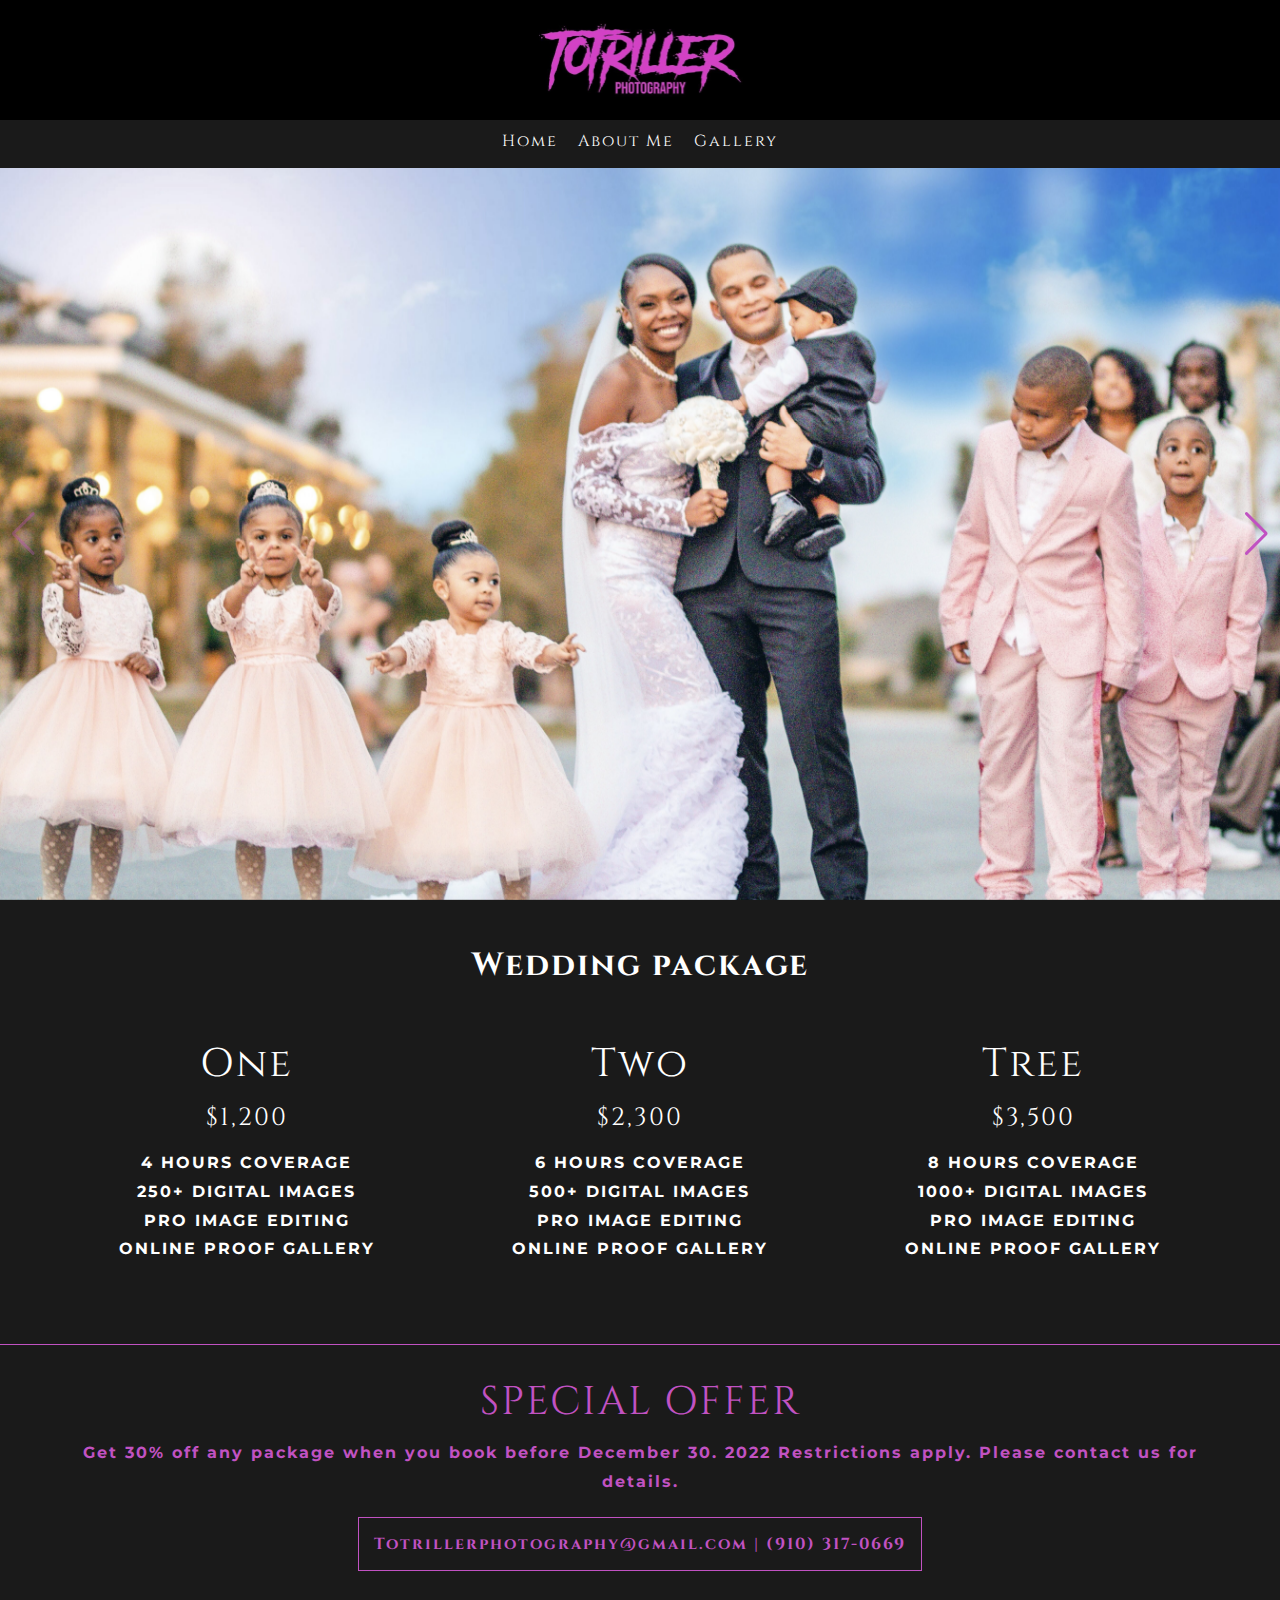
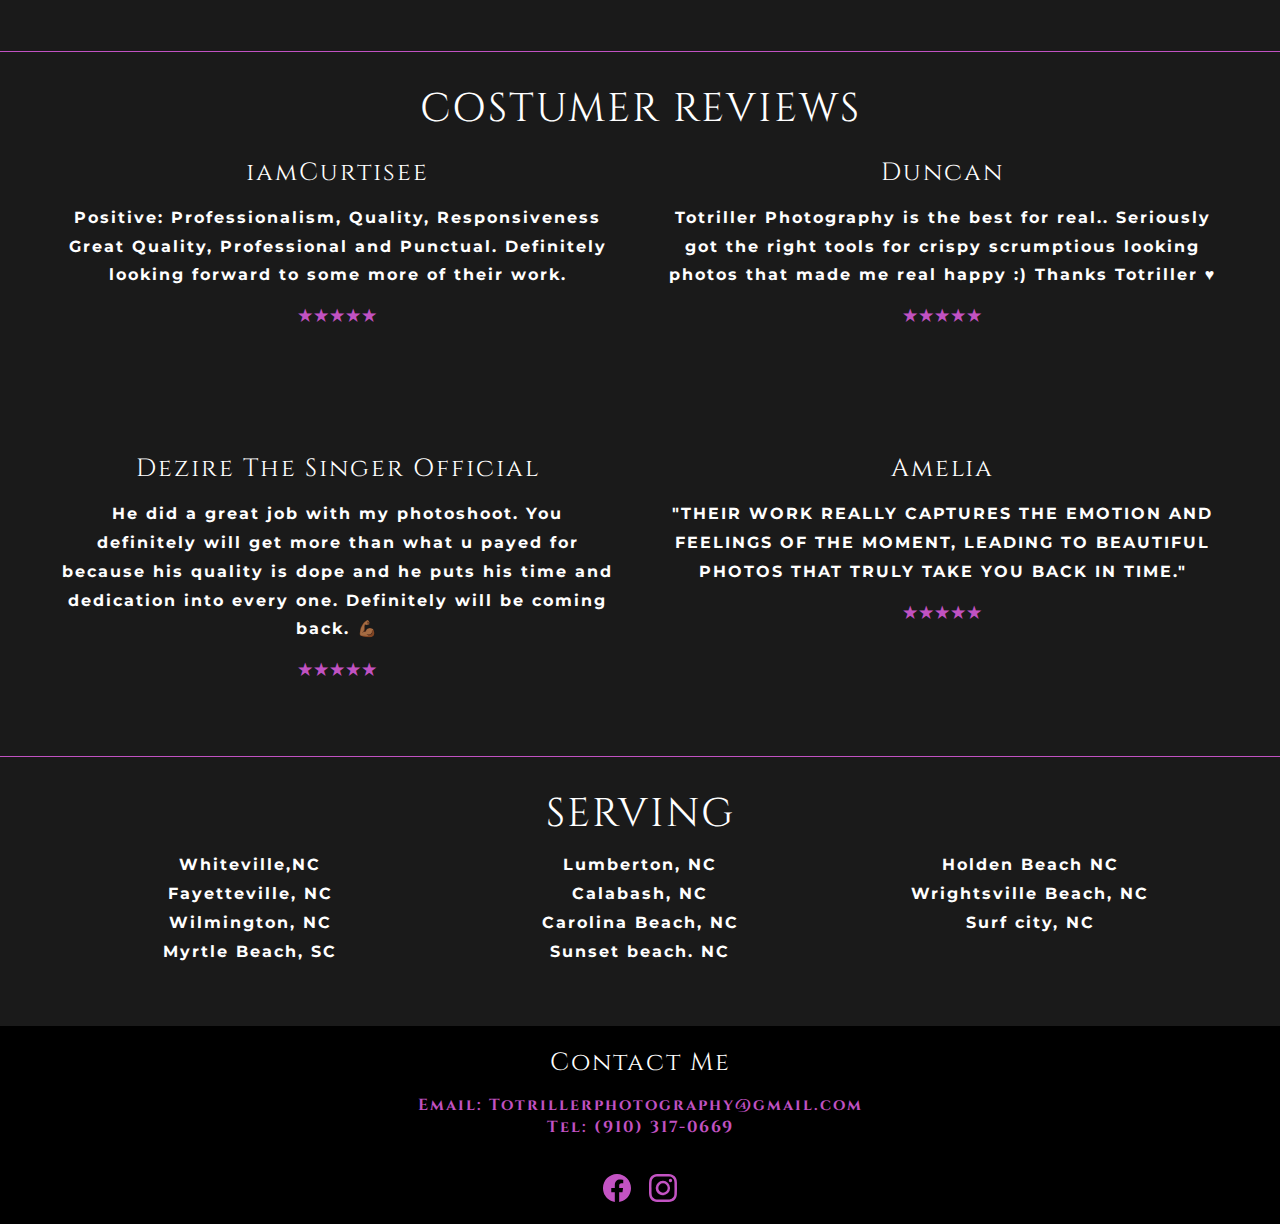
==== index.html @ 7f18cd04 "Update index.html" ====
<!DOCTYPE html>
<html lang="en">

<head>
    <meta charset="UTF-8">
    <meta http-equiv="X-UA-Compatible" content="IE=edge">
    <meta name="viewport" content="width=device-width, initial-scale=1.0">
    <title>Totriller Photography | Home</title>
    <link rel="stylesheet" href="css/style.css">
    <!-- Link Swiper's CSS -->
    <link rel="stylesheet" href="https://cdn.jsdelivr.net/npm/swiper/swiper-bundle.min.css" />
    <link rel="icon" href="images/favicon.ico">
	<!-- Hotjar Tracking Code for  -->
<script>
    (function(h,o,t,j,a,r){
        h.hj=h.hj||function(){(h.hj.q=h.hj.q||[]).push(arguments)};
        h._hjSettings={hjid:3244357,hjsv:6};
        a=o.getElementsByTagName('head')[0];
        r=o.createElement('script');r.async=1;
        r.src=t+h._hjSettings.hjid+j+h._hjSettings.hjsv;
        a.appendChild(r);
    })(window,document,'https://static.hotjar.com/c/hotjar-','.js?sv=');
</script>
</head>
	<!-- Google tag (gtag.js) -->
<script async src="https://www.googletagmanager.com/gtag/js?id=G-6SVFSNRZHZ"></script>
<script>
  window.dataLayer = window.dataLayer || [];
  function gtag(){dataLayer.push(arguments);}
  gtag('js', new Date());

  gtag('config', 'G-6SVFSNRZHZ');
</script>
<body>
    <header>
        <img src="images/logo.jpg" alt="">

    </header>
    <nav>
        <ul>
            <li><a href="index.html">Home</a></li>
            <li><a href="about.html">About Me</a></li>
            <li><a href="gallery.html">Gallery</a></li>
        </ul>
    </nav>

    <!-- Swiper -->
    <div class="swiper mySwiper">
        <div class="swiper-wrapper">
            <div class="swiper-slide bg6"></div>
            <div class="swiper-slide bg1"></div>
            <div class="swiper-slide bg2"></div>
            <div class="swiper-slide bg3"></div>
            <div class="swiper-slide bg4"></div>
            <div class="swiper-slide bg5"></div>
        
        </div>
        <div class="swiper-button-next"></div>
        <div class="swiper-button-prev"></div>
    </div>
    
    <!-- Swiper JS -->
    <script src="https://cdn.jsdelivr.net/npm/swiper/swiper-bundle.min.js"></script> <b>
	<br>
	<br>
	
	<center> <h1> Wedding package </center> </h1>
    
    <!-- Initialize Swiper -->
    <script>
        var swiper = new Swiper(".mySwiper", {
             navigation: {
                nextEl: ".swiper-button-next",
                prevEl: ".swiper-button-prev",
            }, autoplay: {
                delay: 3000,
                disableOnInteraction: false,
            }, effect: 'fade',
            fadeEffect: {
                crossFade: true
            },
        });
    </script>
    
    <div class="banner">

    </div>
    <div class="container">
        <div class="grid-prices">
            <div>
                <h2>One</h2>
                <h3>$1,200</h3>
                <p>4 Hours Coverage</p>
                <p>250+ Digital Images</p>
                <p>Pro image editing</p>
                <p>Online proof gallery</p>
            </div>

            <div>
                <h2>Two</h2>
                <h3>$2,300</h3>
                <p>6 Hours Coverage</p>
                <p>500+ Digital Images</p>
                <p>Pro image editing</p>
                <p>Online proof gallery</p>
            </div>

            <div>
                <h2>Tree</h2>
                <h3>$3,500</h3>
                <p>8 Hours Coverage</p>
                <p>1000+ Digital Images</p>
                <p>Pro image editing</p>
                <p>Online proof gallery</p>
            </div>
        </div>
    </div>
    <div class="container-full purple-border purple">
        <div class="container">
            <h2>SPECIAL OFFER</h2>

            <p>Get 30% off any package when you book before December 30. 2022 Restrictions apply. Please contact us for details.</p>

            <span><a href="mailto:Totrillerphotography@gmail.com">Totrillerphotography@gmail.com</a> | 
            <a href="tel:+19103170669">(910) 317-0669</a></span>
        </div>
    </div>

    <div class="container-full purple-border white">
        <div class="container">
        
            <h2>COSTUMER REVIEWS</h2>
        
            <div class="reviews">
                <div>
                    <h3>iamCurtisee</h3>
                    <p>Positive: Professionalism, Quality, Responsiveness
                        Great Quality, Professional and Punctual. Definitely looking forward to some more of their work.</p>
                    <span class="stars">★★★★★</span>
                </div>
        
                <div>
                    <h3>Duncan</h3>
                    <p>Totriller Photography is the best for real.. Seriously got the right tools for crispy scrumptious looking
                        photos that
                        made me real happy :) Thanks Totriller ♥</p>
                    <span class="stars">★★★★★</span>
                </div>
        
                <div>
                    <h3>Dezire The Singer Official</h3>
                    <p>He did a great job with my photoshoot. You definitely will get more than what u payed for because his
                        quality is dope
                        and he puts his time and dedication into every one. Definitely will be coming back. 💪🏾</p>
                    <span class="stars">★★★★★</span>
                </div>
        
                <div>
                    <h3>Amelia</h3>
                    <p>"THEIR WORK REALLY CAPTURES THE EMOTION AND FEELINGS OF THE MOMENT, LEADING TO BEAUTIFUL PHOTOS THAT
                        TRULY TAKE YOU BACK
                        IN TIME."</p>
                    <span class="stars">★★★★★</span>
                </div>
            </div>
        </div>
    </div>

    <div class="container-full purple-border white">
        <div class="container">
    
            <h2>SERVING</h2>
    
            <div class="serving">
                <div>                  
                    <p>Whiteville,NC</p>
                    <p>Fayetteville, NC</p>
                    <p>Wilmington, NC</p>
                    <p>Myrtle Beach, SC</p>
                </div>

                <div>
                    <p>Lumberton, NC</p>
                    <p>Calabash, NC</p>
                    <p>Carolina Beach, NC</p>
                    <p>Sunset beach. NC</p>
                </div>

                <div>
                    <p>Holden Beach NC</p>
                    <p>Wrightsville Beach, NC</p>
                    <p>Surf city, NC</p>
                </div>
    
               
            </div>
        </div>
    </div>

    <footer>
        <h3>Contact Me</h3>
        <a href="mailto:Totrillerphotography@gmail.com">Email: Totrillerphotography@gmail.com</a><br>
        <a href="tel:+19103170669">Tel: (910) 317-0669</a>
        <div class="socials">
            <a href="https://www.facebook.com/Totrillerphotograpy"><img src="images/facebook.svg" alt="facebook"></a>
            <a href="https://www.instagram.com/totriller_photography/"><img src="images/instagram.svg" alt="instagram"></a>
        </div>
    </footer>

    
</body>

</html>
---- css/style.css ----
@import url('https://fonts.googleapis.com/css2?family=Cinzel:wght@400;500;600;700&family=Montserrat:wght@100;200;300;400;500&display=swap');

* {
    margin: 0;
    padding: 0;
    box-sizing: border-box;
}

body {
    background-color: #1a1a1a;
    font-family: 'Cinzel', serif;
    color: white;
    text-align: center;
    letter-spacing: 2px;
}

header {
    height: 120px;
    background-color: black;
    padding: 20px;
}

p {
    font-family: 'Montserrat', sans-serif;
    line-height: 1.8;
}

header img {
    margin: 0 auto;
    display: block;
    height: 100%;
    width: 100%;
    object-fit: contain;
}

img {
    width: 100%;
}

.bg1 {
    background-image: url('../images/21FD65B8-BB73-4FB7-A22F-9CC3ED399ACD.jpeg');
    background-size: cover;
    height: 100%;
}

.bg2 {
    background-image: url('../images/F0971CAA-8525-4F07-B3B0-BCCF24F17EAC.jpeg');
    background-size: cover;
    height: 100%;
}

.bg3 {
    background-image: url('../images/D8A581A9-375E-483E-A9D1-7C4F49F4A56C.jpeg');
    background-size: cover;
    height: 100%;
}

.bg4 {
    background-image: url('../images/F7C9FECC-FDD9-453F-B1AE-CE0A393CC858.jpeg');
    background-size: cover;
    height: 100%;
}

.bg5 {
    background-image: url('../images/45E490D3-204C-434E-BBF4-B0A2295B7881.jpeg');
    background-size: cover;
    height: 100%;

}

.bg6 {
    background-image: url('../images/CD62A385-3128-49CF-9695-BDD10FD6F41D.jpg');
    background-size: cover;
    height: 100%;

}

.container {
    padding: 20px;
    max-width: 1200px;
    margin: 0 auto;
    margin-bottom: 40px;
    overflow: hidden;

}

nav {
    text-align: center;
    overflow: hidden;
    position: sticky;
    top: 0;
    background-color: #1a1a1a;
    z-index: 10;
}

nav ul {
    display: inline-block;
}

nav li {
    list-style-type: none;
    float: left;
    padding: 10px;
}

nav li a {
    color: white;
    text-decoration: none;
}

.grid-prices {
    display: grid;
    grid-template-columns: 1fr 1fr 1fr;
    margin: 20px 0;
    gap: 20px;
}

.grid-prices p {
    text-transform: uppercase;
}

.about img {
    max-width: 600px;
    padding: 40px;
    width: 100%;

}

h2 {
    font-size: 40px;
    margin: 10px 0;
    font-weight: 100;
}

h3 {
    font-size: 25px;
    margin: 10px 0;
    margin-bottom: 15px;
    font-weight: 100;
}

.purple-border {
    border-top: 1px solid #c152c2;
}


.purple {

    color: #c152c2;
}

.white {
    color: rgb(255, 255, 255);
}

span {
    display: inline-block;
    margin: 20px 0;
    padding: 15px;
    border: 1px solid #c152c2;
}

span a{
    text-decoration: none;
    color: #c152c2;
}

.stars {
    color: #c152c2;
    border: 0;
    margin: 0;
}

.gallery {
    column-count: 3;
    column-gap: 5px;
}

.gallery img {
    width: 100%;
}

.reviews {
    display: grid;
    grid-template-columns: 1fr 1fr;
    gap: 50px;
    row-gap: 100px;
}

.serving {
    display: grid;
    grid-template-columns: 1fr 1fr 1fr;
    gap: 10px;
}

footer {
    padding: 10px;
    background-color: black;
    overflow: hidden;
}

footer a {
    color: #c152c2;
    text-decoration: none;
}

.socials {
    margin-top: 30px;
}

.socials img {
    margin: 5px;
    width: 30px;
    padding: 1px;
    filter: brightness(0) saturate(100%) invert(60%) sepia(41%) saturate(2818%) hue-rotate(255deg) brightness(77%) contrast(98%);
}

.swiper {
    width: 100%;
    height: calc(100vh - 168px);
}

.swiper-slide {
    text-align: center;

    /* Center slide text vertically */
    display: -webkit-box;
    display: -ms-flexbox;
    display: -webkit-flex;
    display: flex;
    -webkit-box-pack: center;
    -ms-flex-pack: center;
    -webkit-justify-content: center;
    justify-content: center;
    -webkit-box-align: center;
    -ms-flex-align: center;
    -webkit-align-items: center;
    align-items: center;

    background-position-y: 20%;
    background-position-x: center;
}

.swiper-slide img {
    display: block;
    width: 100%;
    height: 100%;
    object-fit: cover;
    aspect-ratio: 2/1;


}

.swiper-button-next:after,
.swiper-rtl .swiper-button-prev:after {
    color: #c152c2;
}

.swiper-button-prev:after,
.swiper-rtl .swiper-button-next:after {
    color: #c152c2;
}

@media only screen and (max-width: 1000px) {
    .gallery {
        column-count: 2;
    }

    .reviews {
        grid-template-columns: 1fr;
        gap: 50px;
    }
}

@media only screen and (max-width: 768px) {
    .gallery {
        column-count: 1;
    }

    .about img {
        padding: 0;
        margin: 40px 0;
    }

    .grid-prices {
        grid-template-columns: 1fr;
        margin: 0;
    }

    .serving {
        display: block;
    }

    span {

        margin: 20px 0;
    }
}

@media only screen and (max-width: 420px) {


    span,
    footer a {
        font-size: 3.5vw;
        margin: 20px 0;
        padding: 5px;
    }
}
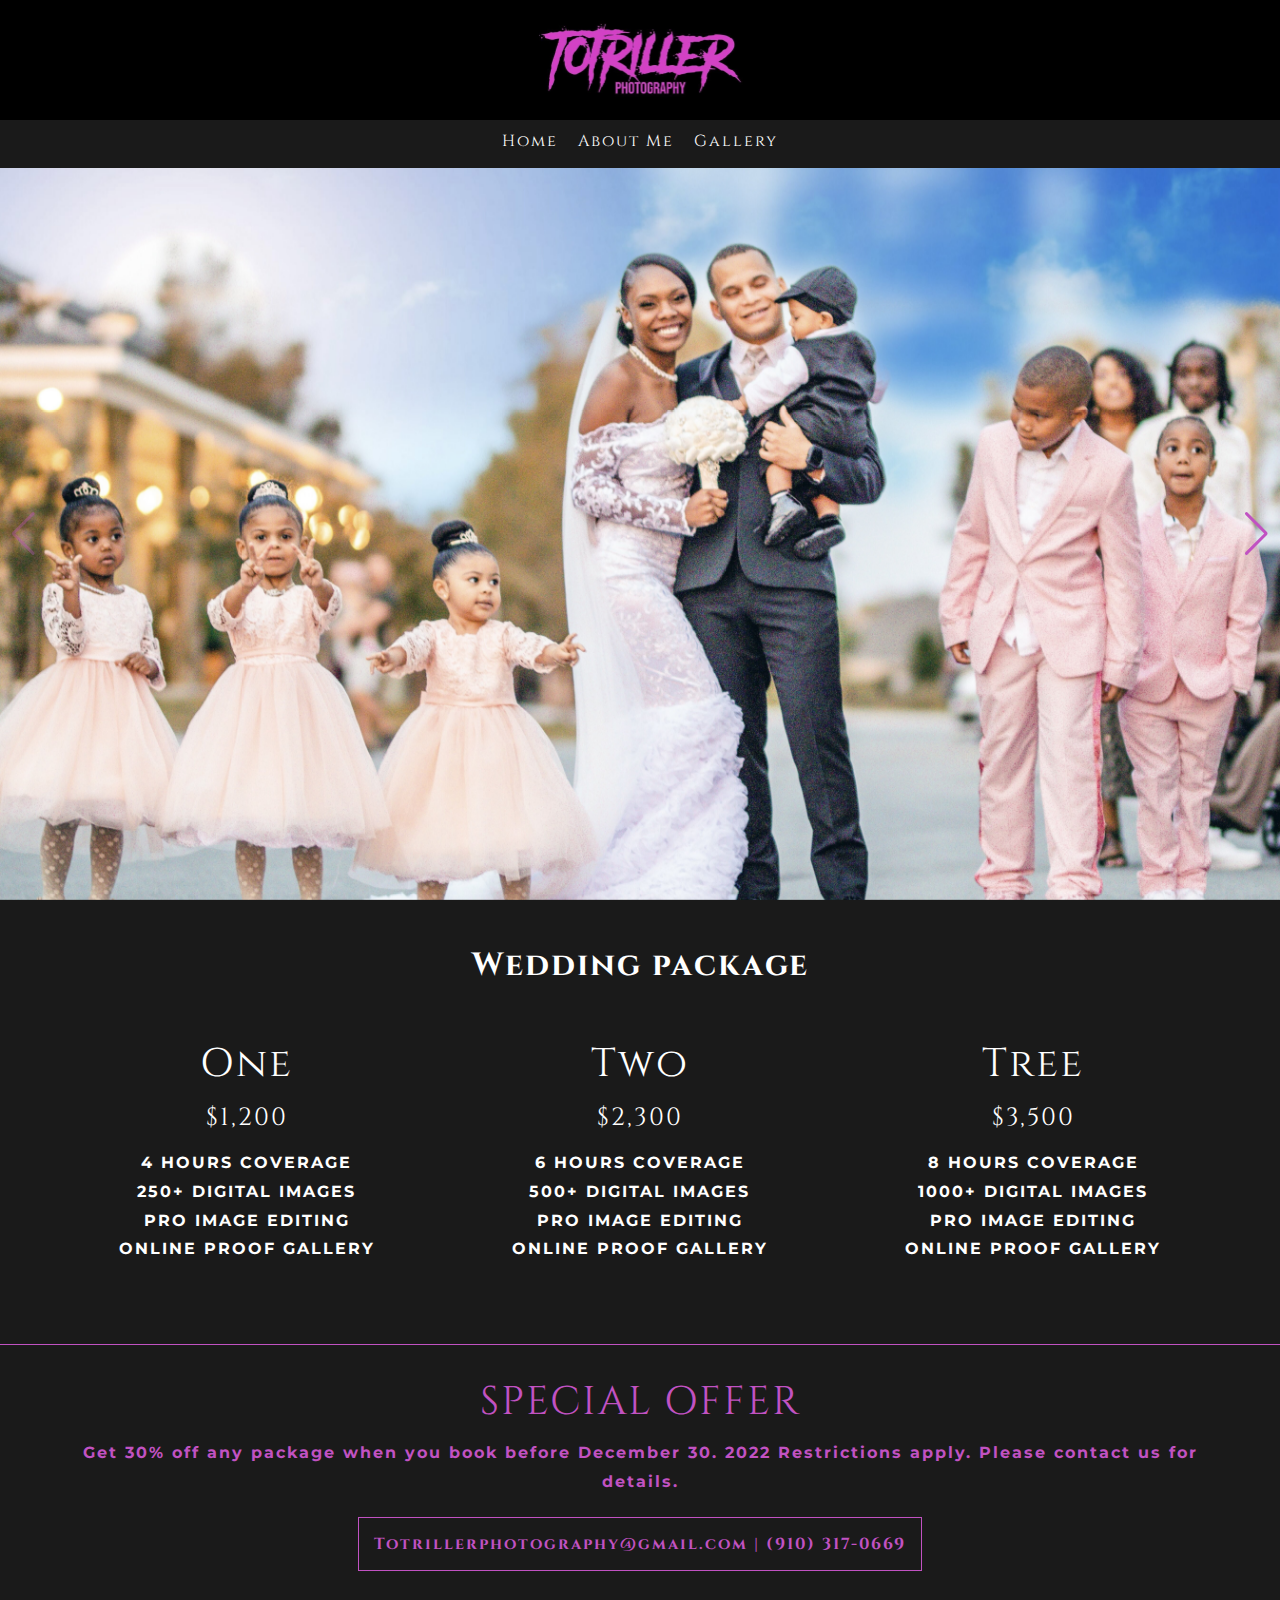
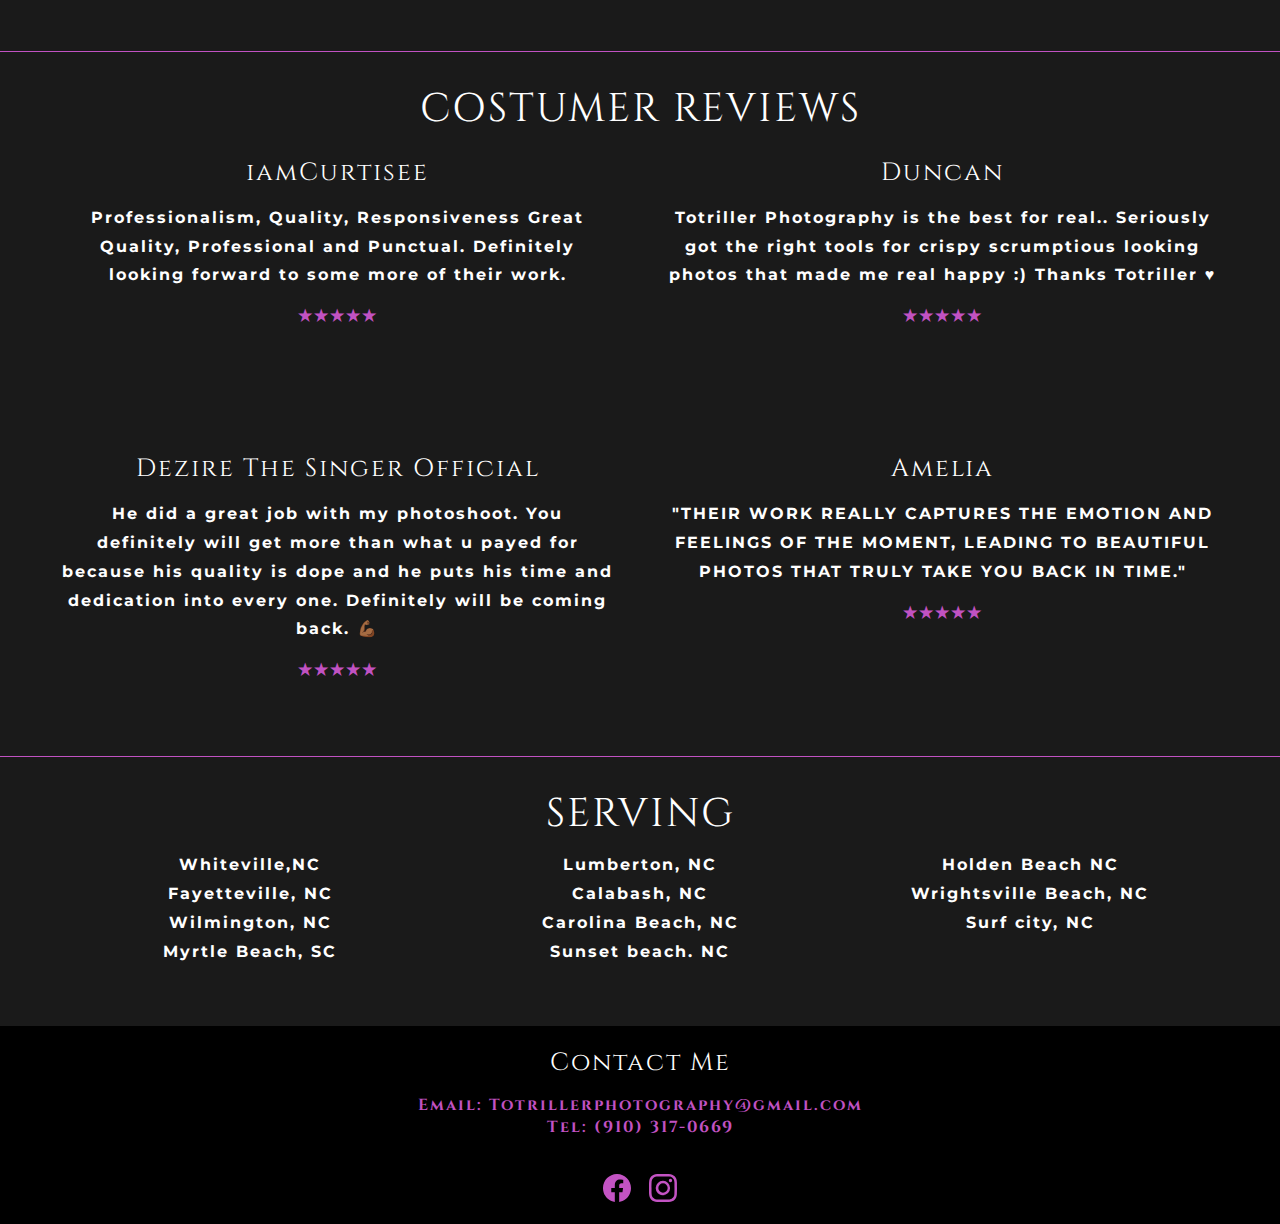
==== commit c1dbc20a: "Update index.html" ====
--- a/index.html
+++ b/index.html
@@ -134,7 +134,7 @@
             <div class="reviews">
                 <div>
                     <h3>iamCurtisee</h3>
-                    <p>Positive: Professionalism, Quality, Responsiveness
+                    <p>Professionalism, Quality, Responsiveness
                         Great Quality, Professional and Punctual. Definitely looking forward to some more of their work.</p>
                     <span class="stars">★★★★★</span>
                 </div>
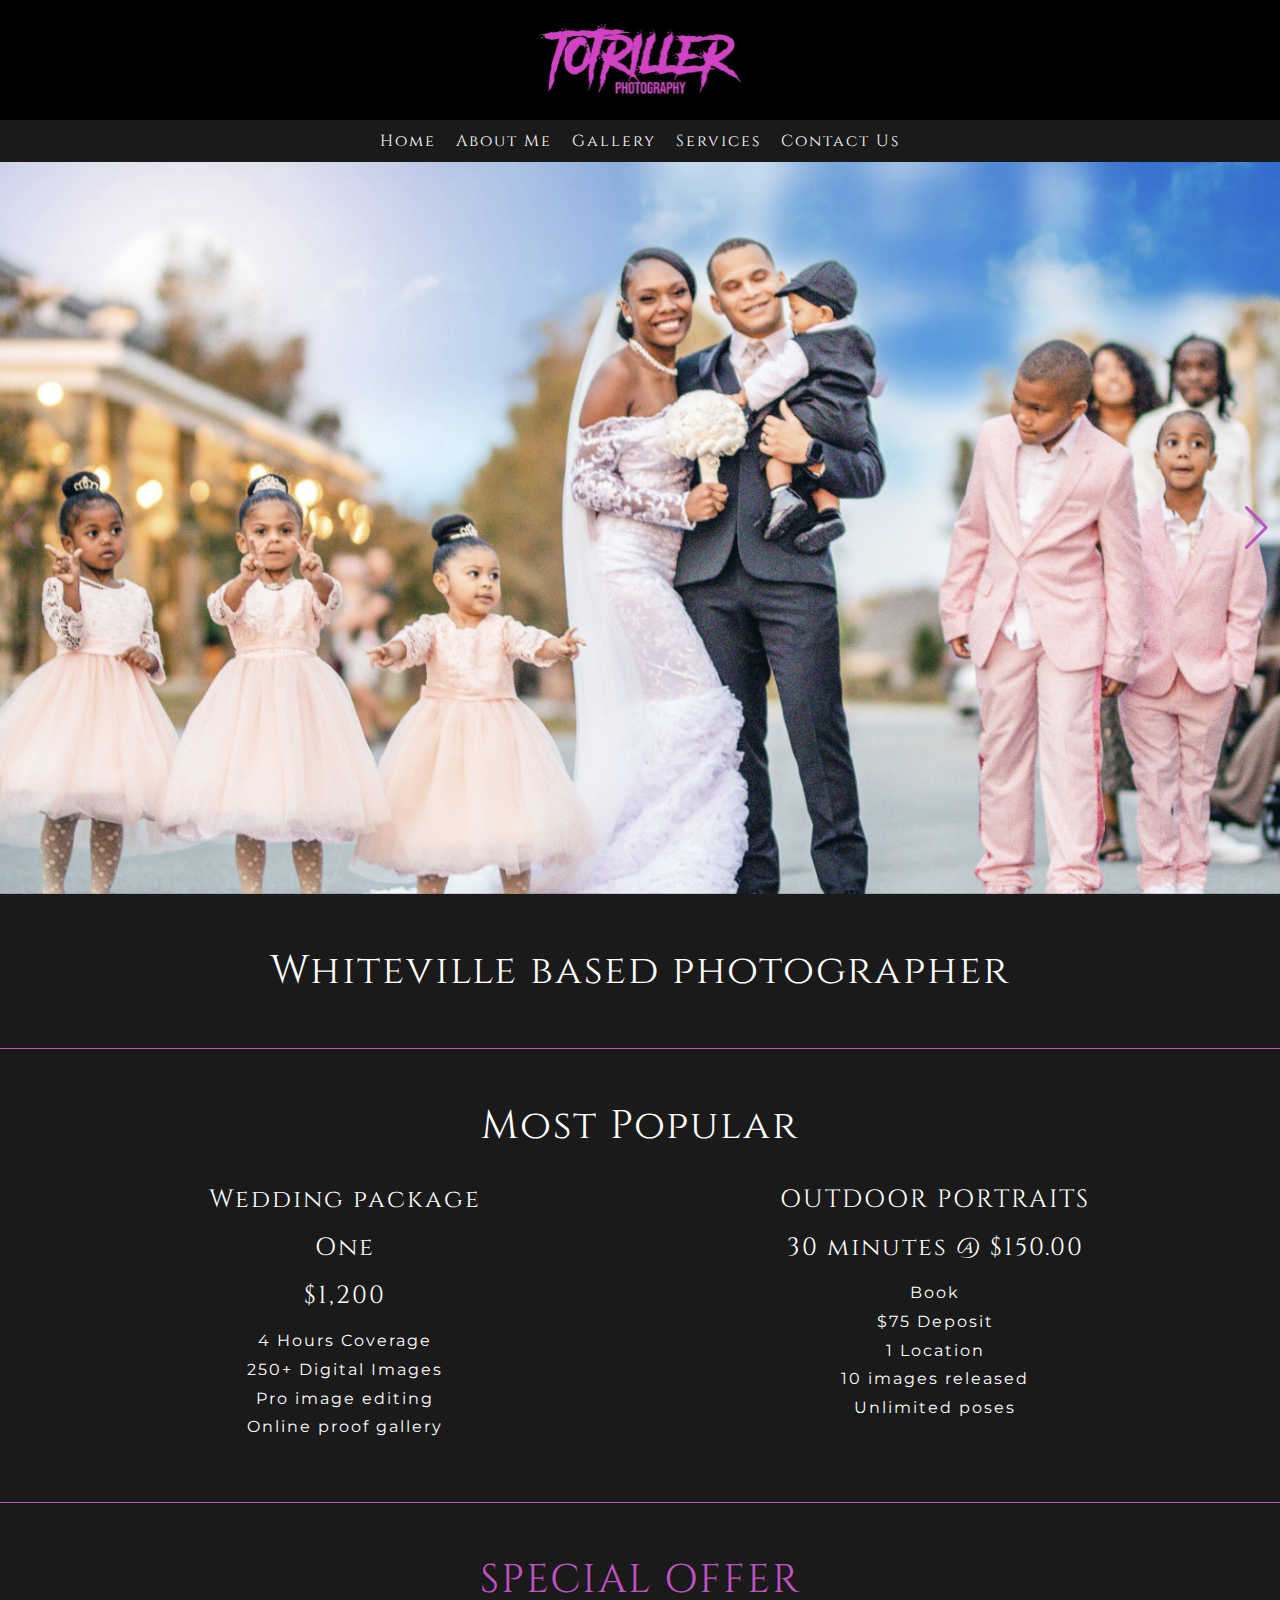
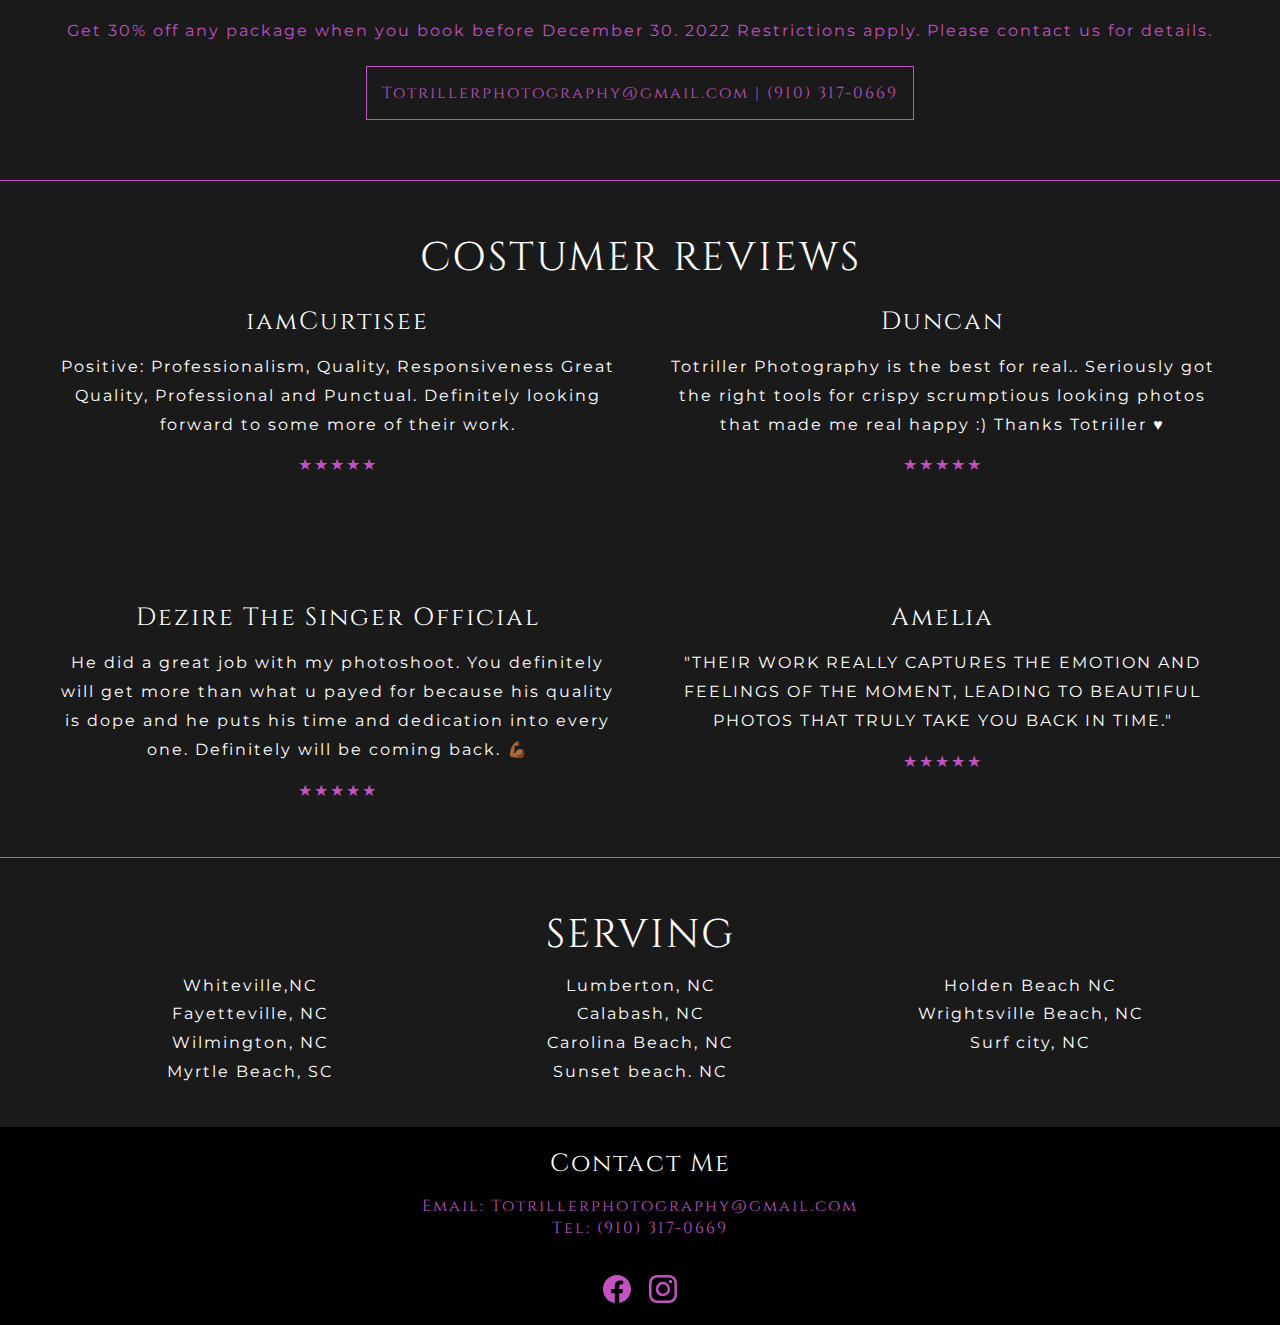
==== commit 8a76e2fb: "Add files via upload" ====
--- a/index.html
+++ b/index.html
@@ -10,37 +10,21 @@
     <!-- Link Swiper's CSS -->
     <link rel="stylesheet" href="https://cdn.jsdelivr.net/npm/swiper/swiper-bundle.min.css" />
     <link rel="icon" href="images/favicon.ico">
-	<!-- Hotjar Tracking Code for  -->
-<script>
-    (function(h,o,t,j,a,r){
-        h.hj=h.hj||function(){(h.hj.q=h.hj.q||[]).push(arguments)};
-        h._hjSettings={hjid:3244357,hjsv:6};
-        a=o.getElementsByTagName('head')[0];
-        r=o.createElement('script');r.async=1;
-        r.src=t+h._hjSettings.hjid+j+h._hjSettings.hjsv;
-        a.appendChild(r);
-    })(window,document,'https://static.hotjar.com/c/hotjar-','.js?sv=');
-</script>
 </head>
-	<!-- Google tag (gtag.js) -->
-<script async src="https://www.googletagmanager.com/gtag/js?id=G-6SVFSNRZHZ"></script>
-<script>
-  window.dataLayer = window.dataLayer || [];
-  function gtag(){dataLayer.push(arguments);}
-  gtag('js', new Date());
-
-  gtag('config', 'G-6SVFSNRZHZ');
-</script>
+
 <body>
     <header>
         <img src="images/logo.jpg" alt="">
 
     </header>
     <nav>
-        <ul>
+        <button onclick="myFunction()">&#9776;</button>
+        <ul class="menu">
             <li><a href="index.html">Home</a></li>
             <li><a href="about.html">About Me</a></li>
             <li><a href="gallery.html">Gallery</a></li>
+            <li><a href="services.html">Services</a></li>
+            <li><a href="contact.html">Contact Us</a></li>
         </ul>
     </nav>
 
@@ -53,23 +37,18 @@
             <div class="swiper-slide bg3"></div>
             <div class="swiper-slide bg4"></div>
             <div class="swiper-slide bg5"></div>
-        
         </div>
         <div class="swiper-button-next"></div>
         <div class="swiper-button-prev"></div>
     </div>
-    
+
     <!-- Swiper JS -->
-    <script src="https://cdn.jsdelivr.net/npm/swiper/swiper-bundle.min.js"></script> <b>
-	<br>
-	<br>
-	
-	<center> <h1> Wedding package </center> </h1>
-    
+    <script src="https://cdn.jsdelivr.net/npm/swiper/swiper-bundle.min.js"></script>
+
     <!-- Initialize Swiper -->
     <script>
         var swiper = new Swiper(".mySwiper", {
-             navigation: {
+            navigation: {
                 nextEl: ".swiper-button-next",
                 prevEl: ".swiper-button-prev",
             }, autoplay: {
@@ -81,83 +60,93 @@
             },
         });
     </script>
-    
+
     <div class="banner">
 
     </div>
+
+
     <div class="container">
-        <div class="grid-prices">
-            <div>
-                <h2>One</h2>
-                <h3>$1,200</h3>
-                <p>4 Hours Coverage</p>
-                <p>250+ Digital Images</p>
-                <p>Pro image editing</p>
-                <p>Online proof gallery</p>
+        <h2>Whiteville based photographer</h2>
+    </div>
+
+    <div class="container-full purple-border white">
+        <div class="container">
+            <h2 id="popular">Most Popular</h2>
+            
+            <div class="grid2">
+                <div>
+                    <h3>Wedding package</h3>
+                    <h3>One</h3>
+                    <h3>$1,200</h3>
+                    <p>4 Hours Coverage</p>
+                    <p>250+ Digital Images</p>
+                    <p>Pro image editing</p>
+                    <p>Online proof gallery</p>
+                </div>
+            
+                <div>
+                    <h3>OUTDOOR PORTRAITS</h3>
+                    <h3>30 minutes @ $150.00</h3>
+                    <p>Book</p>
+                    <p>$75 Deposit</p>
+                    <p>1 Location</p>
+                    <p>10 images released</p>
+                    <p>Unlimited poses</p>
+                </div>
             </div>
-
-            <div>
-                <h2>Two</h2>
-                <h3>$2,300</h3>
-                <p>6 Hours Coverage</p>
-                <p>500+ Digital Images</p>
-                <p>Pro image editing</p>
-                <p>Online proof gallery</p>
-            </div>
-
-            <div>
-                <h2>Tree</h2>
-                <h3>$3,500</h3>
-                <p>8 Hours Coverage</p>
-                <p>1000+ Digital Images</p>
-                <p>Pro image editing</p>
-                <p>Online proof gallery</p>
-            </div>
-        </div>
-    </div>
+        </div>
+        
+    </div>
+
     <div class="container-full purple-border purple">
         <div class="container">
             <h2>SPECIAL OFFER</h2>
 
-            <p>Get 30% off any package when you book before December 30. 2022 Restrictions apply. Please contact us for details.</p>
-
-            <span><a href="mailto:Totrillerphotography@gmail.com">Totrillerphotography@gmail.com</a> | 
-            <a href="tel:+19103170669">(910) 317-0669</a></span>
+            <p>Get 30% off any package when you book before December 30. 2022 Restrictions apply. Please contact us for
+                details.</p>
+
+            <span><a href="mailto:Totrillerphotography@gmail.com">Totrillerphotography@gmail.com</a> |
+                <a href="tel:+19103170669">(910) 317-0669</a></span>
         </div>
     </div>
 
     <div class="container-full purple-border white">
         <div class="container">
-        
+
             <h2>COSTUMER REVIEWS</h2>
-        
+
             <div class="reviews">
                 <div>
                     <h3>iamCurtisee</h3>
-                    <p>Professionalism, Quality, Responsiveness
-                        Great Quality, Professional and Punctual. Definitely looking forward to some more of their work.</p>
-                    <span class="stars">★★★★★</span>
-                </div>
-        
+                    <p>Positive: Professionalism, Quality, Responsiveness
+                        Great Quality, Professional and Punctual. Definitely looking forward to some more of their work.
+                    </p>
+                    <span class="stars">★★★★★</span>
+                </div>
+
                 <div>
                     <h3>Duncan</h3>
-                    <p>Totriller Photography is the best for real.. Seriously got the right tools for crispy scrumptious looking
+                    <p>Totriller Photography is the best for real.. Seriously got the right tools for crispy scrumptious
+                        looking
                         photos that
                         made me real happy :) Thanks Totriller ♥</p>
                     <span class="stars">★★★★★</span>
                 </div>
-        
+
                 <div>
                     <h3>Dezire The Singer Official</h3>
-                    <p>He did a great job with my photoshoot. You definitely will get more than what u payed for because his
+                    <p>He did a great job with my photoshoot. You definitely will get more than what u payed for because
+                        his
                         quality is dope
                         and he puts his time and dedication into every one. Definitely will be coming back. 💪🏾</p>
                     <span class="stars">★★★★★</span>
                 </div>
-        
+
                 <div>
                     <h3>Amelia</h3>
-                    <p>"THEIR WORK REALLY CAPTURES THE EMOTION AND FEELINGS OF THE MOMENT, LEADING TO BEAUTIFUL PHOTOS THAT
+                    <p>"THEIR WORK REALLY CAPTURES THE EMOTION AND FEELINGS OF THE MOMENT, LEADING TO BEAUTIFUL PHOTOS
+                        THAT
                         TRULY TAKE YOU BACK
                         IN TIME."</p>
                     <span class="stars">★★★★★</span>
@@ -168,11 +157,11 @@
 
     <div class="container-full purple-border white">
         <div class="container">
-    
+
             <h2>SERVING</h2>
-    
+
             <div class="serving">
-                <div>                  
+                <div>
                     <p>Whiteville,NC</p>
                     <p>Fayetteville, NC</p>
                     <p>Wilmington, NC</p>
@@ -191,8 +180,8 @@
                     <p>Wrightsville Beach, NC</p>
                     <p>Surf city, NC</p>
                 </div>
-    
-               
+
+
             </div>
         </div>
     </div>
@@ -203,11 +192,13 @@
         <a href="tel:+19103170669">Tel: (910) 317-0669</a>
         <div class="socials">
             <a href="https://www.facebook.com/Totrillerphotograpy"><img src="images/facebook.svg" alt="facebook"></a>
-            <a href="https://www.instagram.com/totriller_photography/"><img src="images/instagram.svg" alt="instagram"></a>
+            <a href="https://www.instagram.com/totriller_photography/"><img src="images/instagram.svg"
+                    alt="instagram"></a>
         </div>
     </footer>
 
-    
+    <script src="js/menu.js"></script>
+
 </body>
 
-</html>
+</html>--- a/css/style.css
+++ b/css/style.css
@@ -25,6 +25,8 @@
     line-height: 1.8;
 }
 
+
+
 header img {
     margin: 0 auto;
     display: block;
@@ -78,8 +80,8 @@
 .container {
     padding: 20px;
     max-width: 1200px;
-    margin: 0 auto;
-    margin-bottom: 40px;
+    margin: 20px auto;
+
     overflow: hidden;
 
 }
@@ -93,8 +95,8 @@
     z-index: 10;
 }
 
-nav ul {
-    display: inline-block;
+.menu {
+    display: inline-flex;
 }
 
 nav li {
@@ -115,6 +117,10 @@
     gap: 20px;
 }
 
+.centered {
+    grid-template-columns: 1fr;
+}
+
 .grid-prices p {
     text-transform: uppercase;
 }
@@ -131,6 +137,8 @@
     margin: 10px 0;
     font-weight: 100;
 }
+
+
 
 h3 {
     font-size: 25px;
@@ -160,7 +168,7 @@
     border: 1px solid #c152c2;
 }
 
-span a{
+span a {
     text-decoration: none;
     color: #c152c2;
 }
@@ -247,8 +255,6 @@
     height: 100%;
     object-fit: cover;
     aspect-ratio: 2/1;
-
-
 }
 
 .swiper-button-next:after,
@@ -259,6 +265,146 @@
 .swiper-button-prev:after,
 .swiper-rtl .swiper-button-next:after {
     color: #c152c2;
+}
+
+.contacts-grid {
+    display: grid;
+    grid-template-columns: 1fr 1fr;
+}
+
+form {
+    margin: 5px;
+    padding: 20px;
+    background-color: black;
+    padding-bottom: 0;
+    margin-bottom: 0;
+    min-height: 725px;
+    display: flex;
+    flex-direction: column;
+    border-radius: 10px;
+}
+
+input,
+textarea {
+    font-family: 'Montserrat', sans-serif;
+    ;
+    width: 100%;
+    padding: 15px;
+    border: 0;
+    border-bottom: 2px solid #c152c2;
+    background-color: inherit;
+    color: white;
+    font-size: 15px;
+    caret-color: #c152c2;
+
+}
+
+.align-left {
+    text-align: left !important;
+}
+
+button {
+    width: 100px;
+    margin: 0 auto;
+    background-color: #0000007c;
+    font-size: 20px;
+    color: #c152c2;
+    padding: 10px;
+    border: 0;
+    cursor: pointer;
+    font-family: 'Montserrat', sans-serif;
+    margin-top: auto;
+    transition: 0.3s;
+}
+
+button:hover {
+    background-color: #c152c2;
+    color: #1a1a1a;
+}
+
+::-webkit-calendar-picker-indicator {
+    filter: invert(1);
+    font-size: 25px;
+    cursor: pointer;
+}
+
+label {
+    width: 100%;
+    display: block;
+    padding: 15px;
+    padding-bottom: 0;
+    text-align: left;
+}
+
+textarea {
+    resize: vertical;
+    min-height: 100px;
+}
+
+input:focus,
+textarea:focus {
+    outline: none !important;
+    background-color: black;
+
+}
+
+::placeholder {
+    /* Chrome, Firefox, Opera, Safari 10.1+ */
+    color: white;
+    opacity: 1;
+    /* Firefox */
+}
+
+:-ms-input-placeholder {
+    /* Internet Explorer 10-11 */
+    color: white;
+}
+
+::-ms-input-placeholder {
+    /* Microsoft Edge */
+    color: white;
+}
+
+input:-webkit-autofill,
+input:-webkit-autofill:hover,
+input:-webkit-autofill:focus,
+input:-webkit-autofill:active {
+    -webkit-text-fill-color: white;
+    transition: background-color 5000s ease-in-out 0s;
+    caret-color: #c152c2;
+}
+
+
+.payment img {
+    width: 120px;
+    background-color: white;
+    border-radius: 20px;
+    padding: 10px;
+    margin: 10px;
+    transition: 0.5s;
+}
+
+.payment {
+    display: inline-block;
+}
+
+.payment img:hover {
+    background-color: #c152c2;
+}
+
+.support {
+    text-transform: none;
+    text-decoration: none;
+    color: #c152c2;
+    font-family: 'Montserrat', sans-serif;
+}
+
+
+.grid2 {
+    display: grid;
+    grid-template-columns: 1fr 1fr;
+    margin: 20px 0;
+    gap: 20px;
 }
 
 @media only screen and (max-width: 1000px) {
@@ -270,6 +416,24 @@
         grid-template-columns: 1fr;
         gap: 50px;
     }
+
+    .contacts-grid {
+        margin-bottom: 20px;
+        display: block;
+    }
+
+    .contacts-grid h3 {
+        margin: 30px 0;
+    }
+}
+
+nav button {
+    display: none;
+    background-color: transparent;
+}
+
+#popular {
+    margin-top: 10px;
 }
 
 @media only screen and (max-width: 768px) {
@@ -282,7 +446,8 @@
         margin: 40px 0;
     }
 
-    .grid-prices {
+    .grid-prices,
+    .grid2 {
         grid-template-columns: 1fr;
         margin: 0;
     }
@@ -295,10 +460,33 @@
 
         margin: 20px 0;
     }
+
+    form {
+        padding: 0;
+    }
+
+    nav button {
+        display: block !important;
+    }
+
+    .menu {
+        display: none;
+        flex-direction: column;
+    }
+
+    nav li {
+        float: none;
+    }
+
+}
+
+@media only screen and (min-width: 769px) {
+    nav button {
+        display: none !important;
+    }
 }
 
 @media only screen and (max-width: 420px) {
-
 
     span,
     footer a {
@@ -306,4 +494,14 @@
         margin: 20px 0;
         padding: 5px;
     }
+}
+
+@media only screen and (min-width: 769px) {
+    .menu {
+        display: inline-flex !important;
+    }
+
+    nav button {
+        display: none !important;
+    }
 }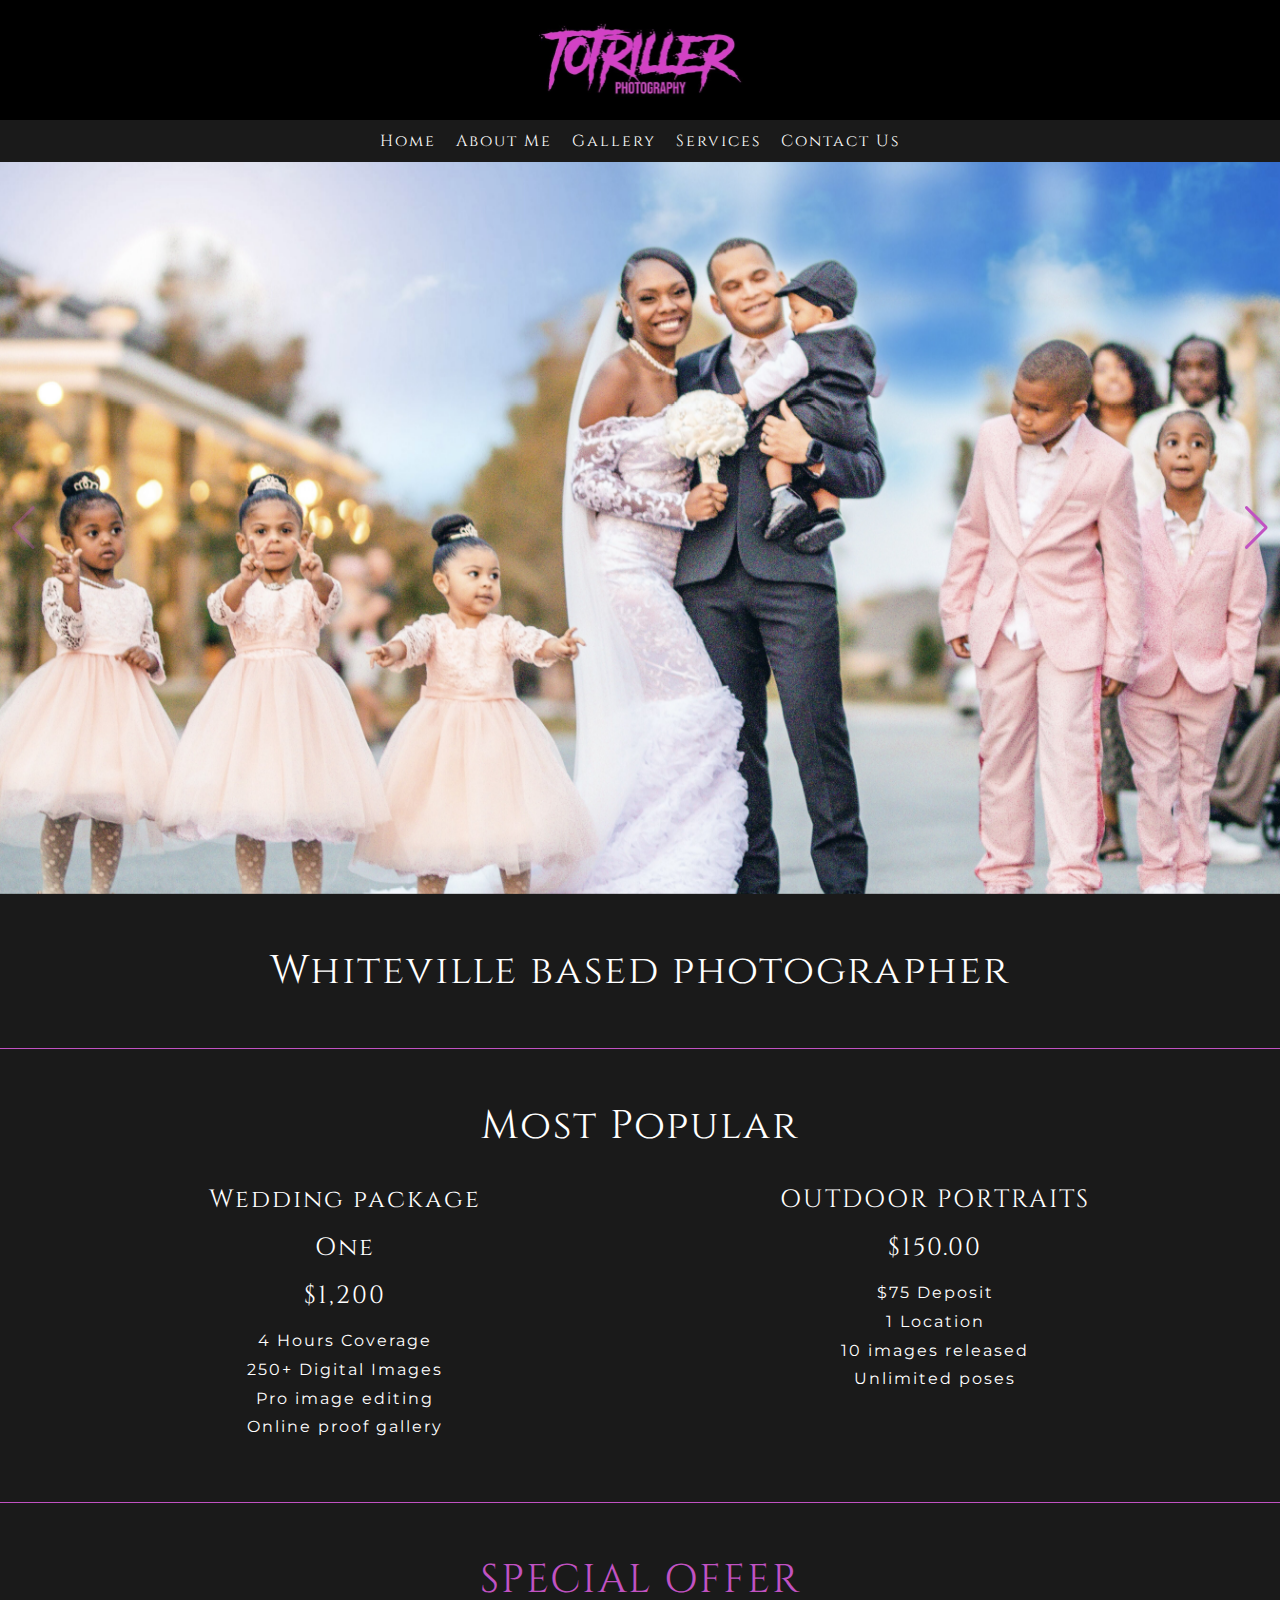
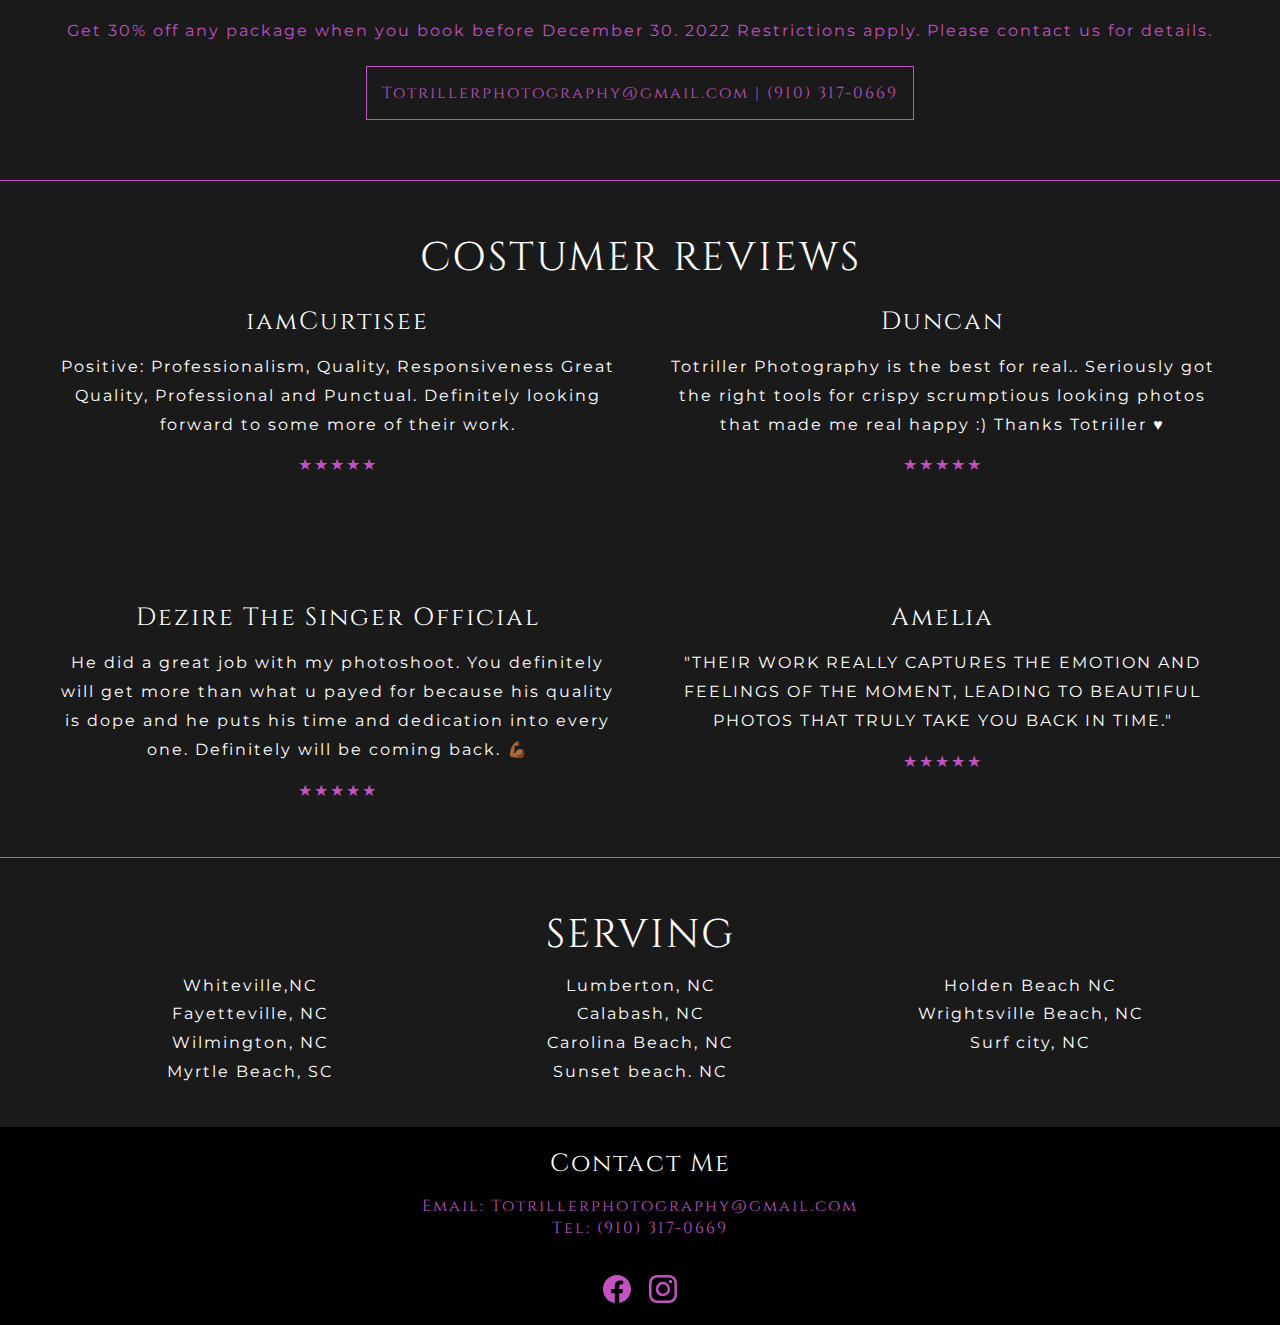
==== commit 13d68a0a: "Update index.html" ====
--- a/index.html
+++ b/index.html
@@ -11,6 +11,27 @@
     <link rel="stylesheet" href="https://cdn.jsdelivr.net/npm/swiper/swiper-bundle.min.css" />
     <link rel="icon" href="images/favicon.ico">
 </head>
+    <!-- Google tag (gtag.js) -->
+<script async src="https://www.googletagmanager.com/gtag/js?id=G-6SVFSNRZHZ"></script>
+<script>
+  window.dataLayer = window.dataLayer || [];
+  function gtag(){dataLayer.push(arguments);}
+  gtag('js', new Date());
+
+  gtag('config', 'G-6SVFSNRZHZ');
+</script>
+
+    <!-- Hotjar Tracking Code for  -->
+<script>
+    (function(h,o,t,j,a,r){
+        h.hj=h.hj||function(){(h.hj.q=h.hj.q||[]).push(arguments)};
+        h._hjSettings={hjid:3244357,hjsv:6};
+        a=o.getElementsByTagName('head')[0];
+        r=o.createElement('script');r.async=1;
+        r.src=t+h._hjSettings.hjid+j+h._hjSettings.hjsv;
+        a.appendChild(r);
+    })(window,document,'https://static.hotjar.com/c/hotjar-','.js?sv=');
+</script>
 
 <body>
     <header>
@@ -87,8 +108,9 @@
             
                 <div>
                     <h3>OUTDOOR PORTRAITS</h3>
-                    <h3>30 minutes @ $150.00</h3>
-                    <p>Book</p>
+                    <h3>$150.00</h3>
+                  
+              
                     <p>$75 Deposit</p>
                     <p>1 Location</p>
                     <p>10 images released</p>
@@ -201,4 +223,4 @@
 
 </body>
 
-</html>+</html>
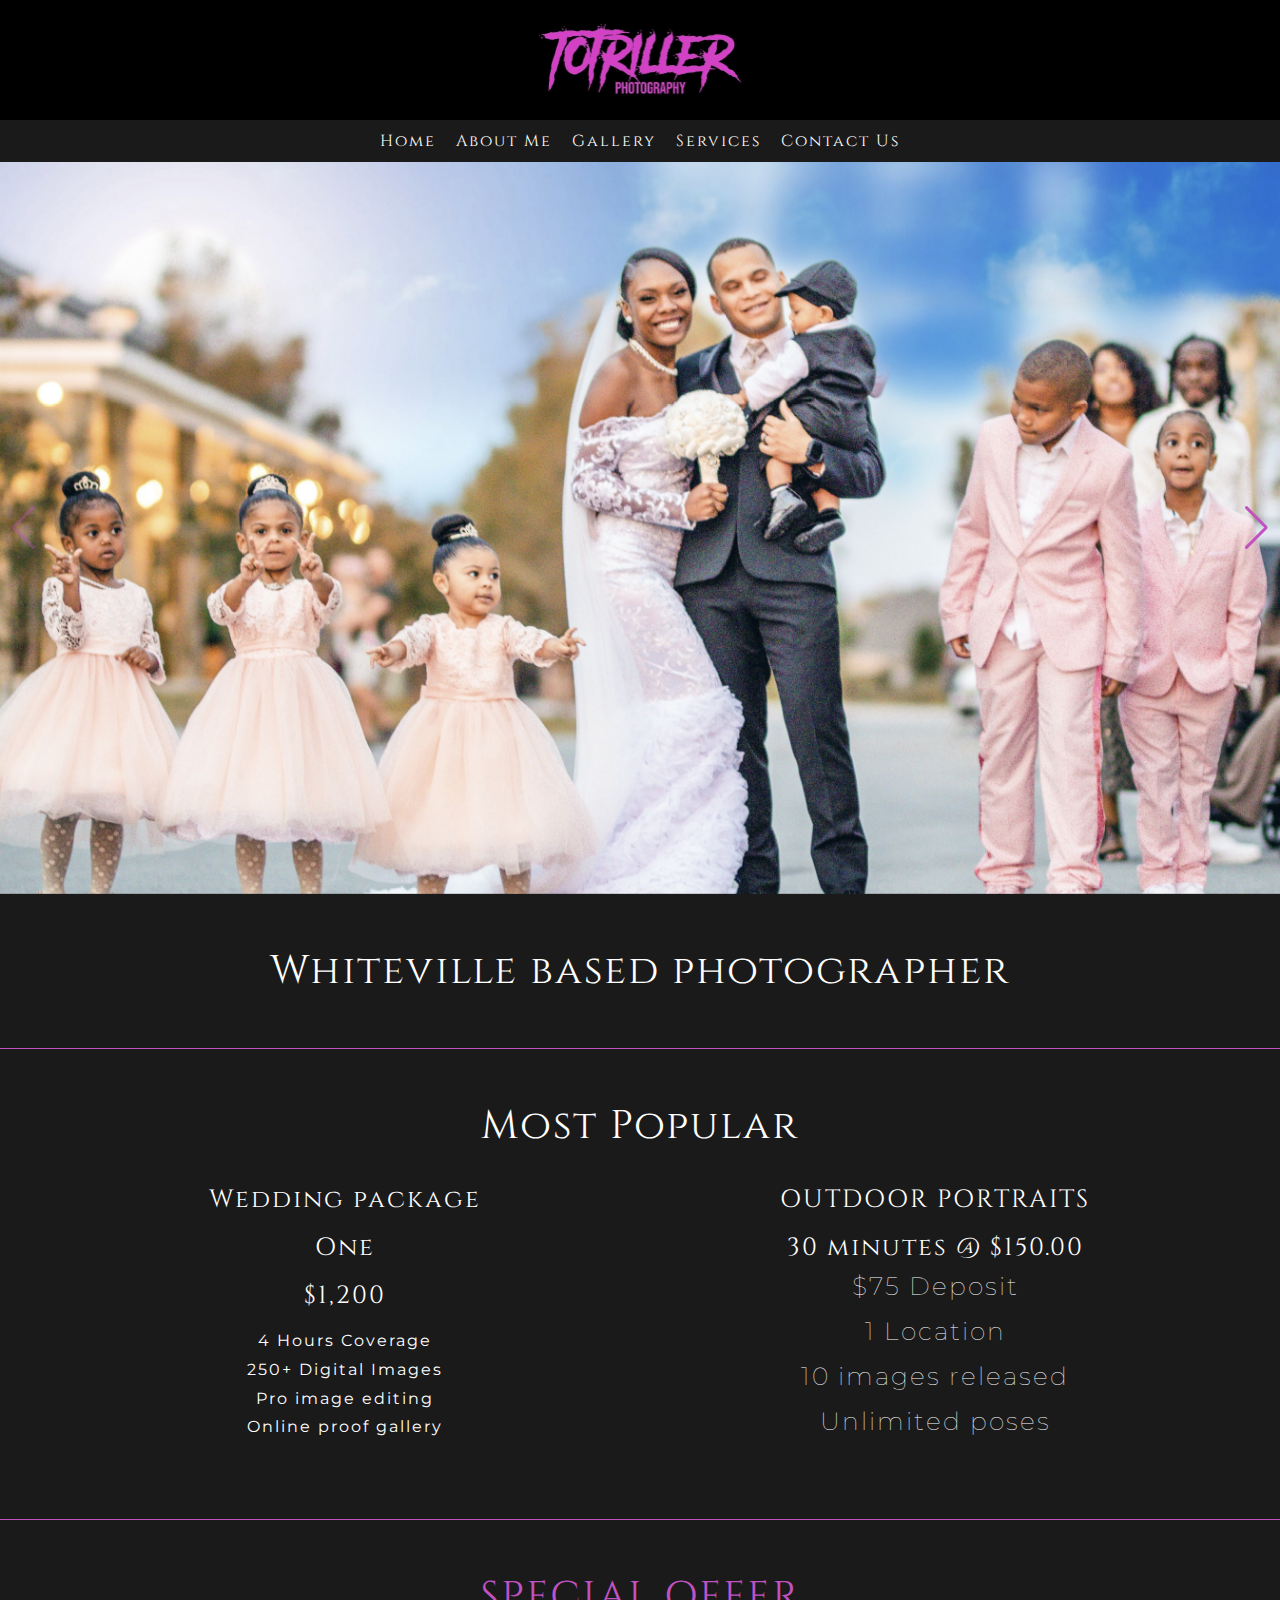
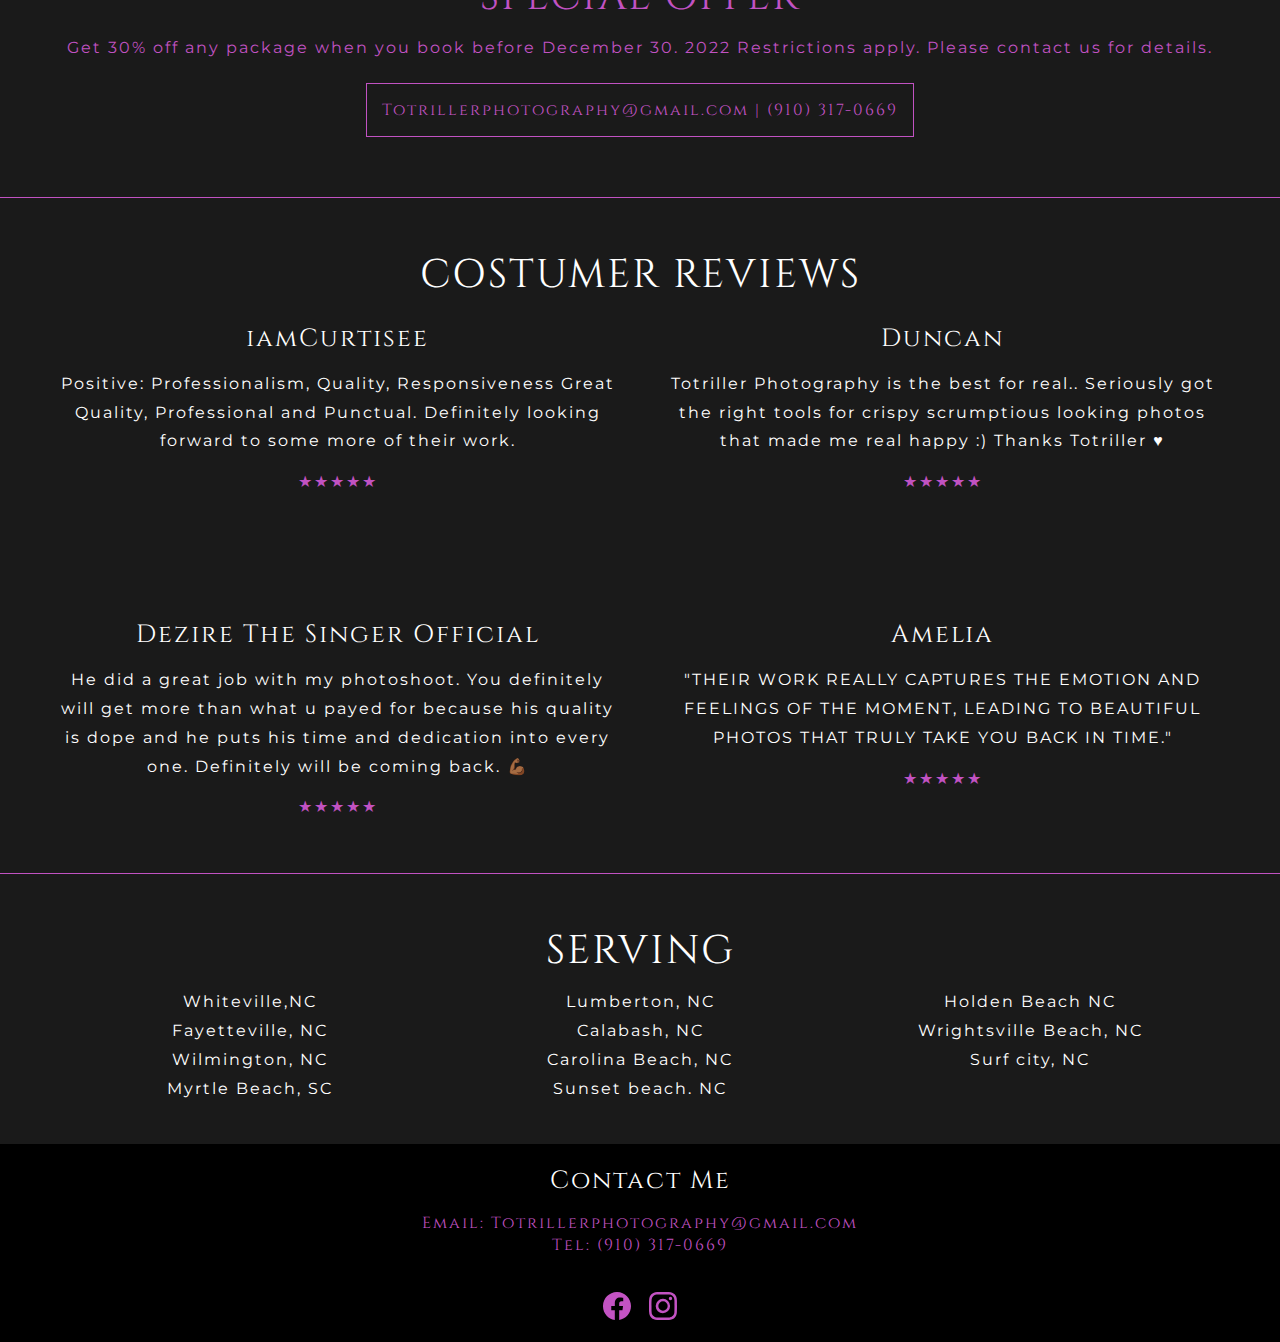
==== commit ce37a546: "Update index.html" ====
--- a/index.html
+++ b/index.html
@@ -108,7 +108,8 @@
             
                 <div>
                     <h3>OUTDOOR PORTRAITS</h3>
-                    <h3>$150.00</h3>
+                    <h3>30 minutes @ $150.00
+
                   
               
                     <p>$75 Deposit</p>
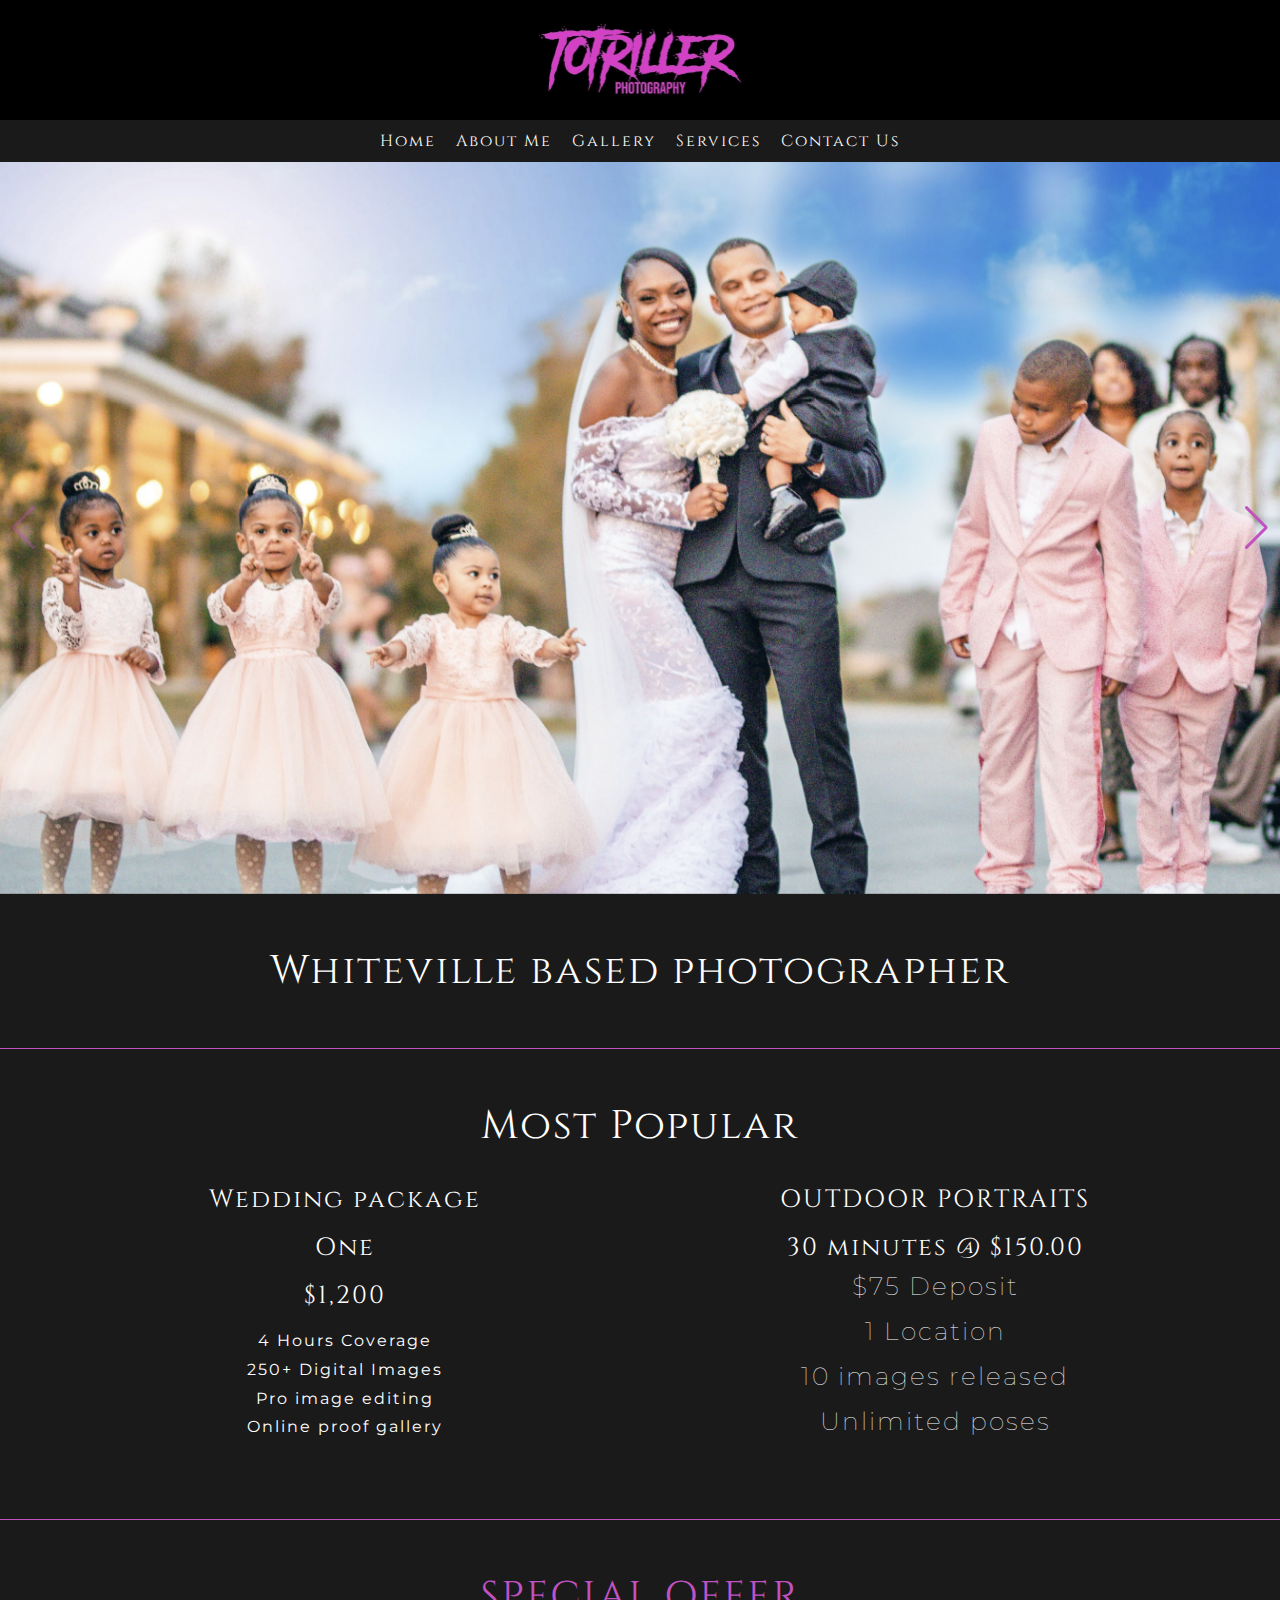
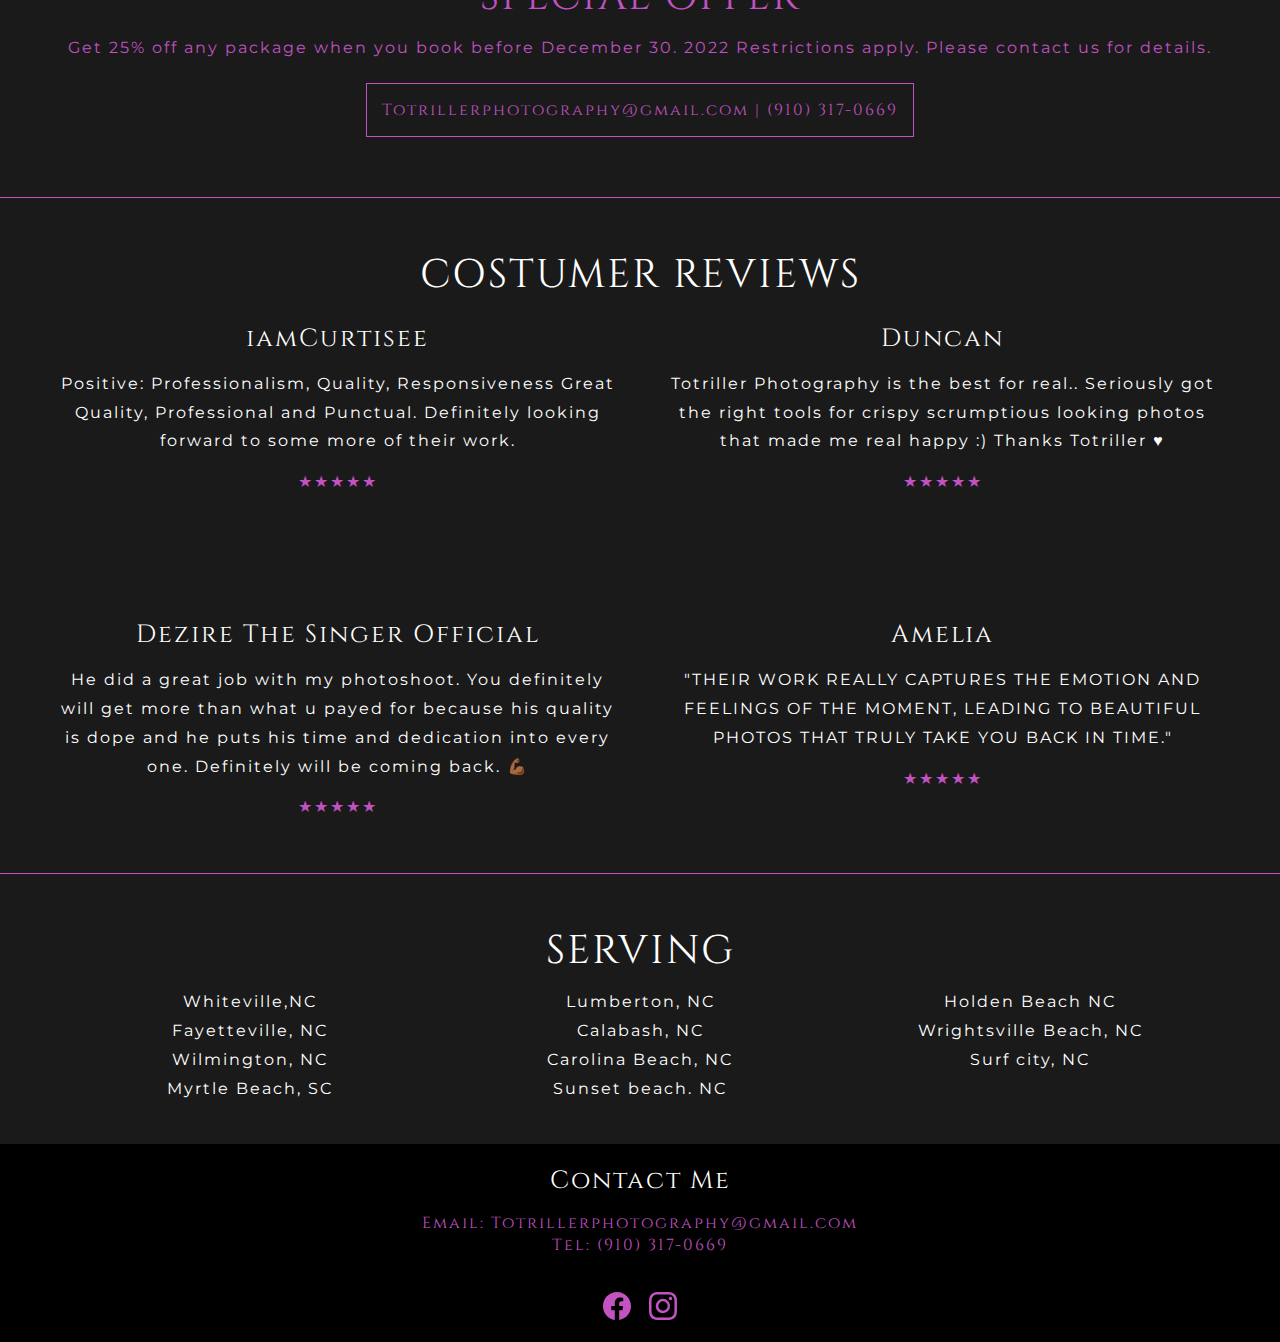
==== commit cecb7c0d: "Update index.html" ====
--- a/index.html
+++ b/index.html
@@ -126,7 +126,7 @@
         <div class="container">
             <h2>SPECIAL OFFER</h2>
 
-            <p>Get 30% off any package when you book before December 30. 2022 Restrictions apply. Please contact us for
+            <p>Get 25% off any package when you book before December 30. 2022 Restrictions apply. Please contact us for
                 details.</p>
 
             <span><a href="mailto:Totrillerphotography@gmail.com">Totrillerphotography@gmail.com</a> |
